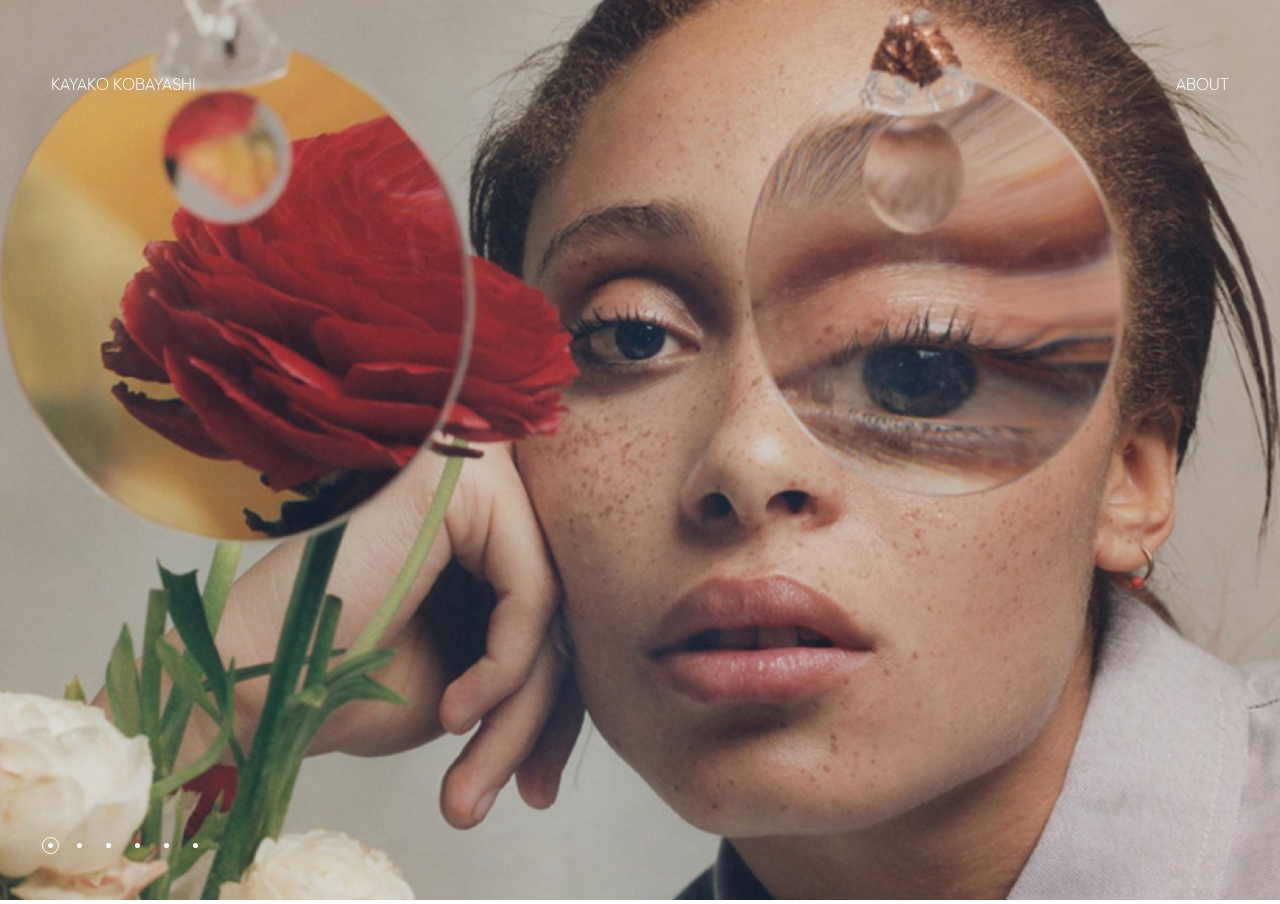
==== portfolio.html @ 285e0fb3 "Interim update" ====
<!DOCTYPE html>
<html lang="en" class='fill'>

<head>
	<meta charset="UTF-8">
	<meta name="viewport" content="width=device-width, initial-scale=1.0">
	<title></title>
	<link rel="stylesheet" href="./css/main.css">
	<link rel="stylesheet" href="./css/preloader.css">
	<link href="https://fonts.googleapis.com/css2?family=Playfair+Display:ital@1&display=swap" rel="stylesheet">
	<script type="text/javascript" src="js/wgl.js"></script>
 </head>

<body class='fill'>
	<div id='frame' class='fill'>
		<canvas id='canvas' class='fill'></canvas>
		<div class='designer_name'>KAYAKO KOBAYASHI</div>
		<div class='about'>ABOUT</div>

		<div class="stage-marker-container">
			<div class="selection-dot" id="selection-dot"></div>
			<div class="stage-dot" id="stage-dot-0"></div>
			<div class="stage-dot" id="stage-dot-1"></div>
			<div class="stage-dot" id="stage-dot-2"></div>
			<div class="stage-dot" id="stage-dot-3"></div>
			<div class="stage-dot" id="stage-dot-4"></div>
			<div class="stage-dot" id="stage-dot-5"></div>
		</div>
	</div>
</body>

<script>
	"use strict";

	var pages = [
		{name: "editorial", number: "01", label: "EDITORIAL", content: [
			{src: "designkk_kayako_kobayashi_aesthete03.png"},
			{src: "designkk_kayako_kobayashi_aesthete08.png"},
			{src: "designkk_kayako_kobayashi_aesthete06.png"},
			{src: "designkk_kayako_kobayashi_aesthete05.png"},
			{src: "designkk_kayako_kobayashi_aesthete09.png"},
			{src: "designkk_kayako_kobayashi_aesthete02.png"},
			{src: "designkk_kayako_kobayashi_aesthete01@2x.png"},
			{src: "aesthete01.png"},
			{src: "aesthete-1.png"},
			{src: "CkSHIf_UkAAPBYe.png"},
			{src: "designkk_kayako_kobayashi_ralphlauren01.png"},
			{src: "designkk_kayako_kobayashi_ralphlauren02.png"},
			{src: "designkk_kayako_kobayashi_rlmagazine01.png"}, 
		]},
		{name: "ecommerce", number: "02", label: "E.COMM"},
		{name: "agency", number: "03", label: "AGENCY"},
		{name: "jewellry", number: "04", label: "JEWELLRY"},
		{name: "beauty", number: "05", label: "BEAUTY"},
		{name: "ux", number: "06", label: "UX"},
	];

	var content = [
		[
			{id: "ecommerce_image_1_1", src: "designkk_kayako_kobayashi_coach01.png"}, 
			{id: "ecommerce_image_2_1", src: "designkk_kayako_kobayashi_coach02.png"}, 
			{id: "ecommerce_image_2_2", src: "designkk_kayako_kobayashi_coach03.png"}, 
			{id: "ecommerce_image_3_1", src: "designkk_kayako_kobayashi_joefresh02.png"}, 
			{id: "ecommerce_image_4_1", src: "designkk_kayako_kobayashi_nancygonzalez-fall03.png"}, 
			{id: "ecommerce_image_5_1", src: "designkk_kayako_kobayashi_joefresh_ecommerce02.png"}, 
			{id: "ecommerce_image_6_1", src: "designkk_kayako_kobayashi_joefresh_ecommerce03.png"}, 
			{id: "ecommerce_image_6_2", src: "designkk_kayako_kobayashi_joefresh01.png"}, 
			{id: "ecommerce_image_7_1", src: "designkk_kayako_kobayashi_isaacmizrahi05.png"}, 
			{id: "ecommerce_image_7_2", src: "designkk_kayako_kobayashi_isaacmizrahi06copy.png"}, 
			{id: "ecommerce_image_8_1", src: "designkk_kayako_kobayashi_culturehome02.png"}, 
			{id: "ecommerce_image_9_1", src: "designkk_kayako_kobayashi_colehaan01.png"}, 
			{id: "ecommerce_image_9_2", src: "designkk_kayako_kobayashi_assouline01.png"}, 
			{id: "ecommerce_image_9_3", src: "designkk_kayako_kobayashi_joefresh04.png"}, 
			{id: "ecommerce_image_10_1", src: "designkk_kayako_kobayashi_ripka.png"}, 
			{id: "ecommerce_image_11_1", src: "designkk_ecommerce.png"}, 
			{id: "ecommerce_image_12_1", src: "designkk_kayako_kobayashi_katespade01.png"}, 
		],
	];

	const vertShdr = `
		attribute vec2 position;

		uniform vec2 org;
		uniform vec2 size;
		uniform vec2 texOrg;
		uniform vec2 texSize;

		varying vec2 tex;
		
		void main () {
			vec2 pos = position * size + org;
			pos = (pos + vec2 (-0.5, -0.5)) * vec2 (2.0, -2.0);
			tex = position * texSize + texOrg;
			gl_Position = vec4 (pos, 0, 1.0);
		}
	`;

	const fragShdr = `
		precision highp float;
		varying vec2 tex;

		uniform sampler2D diffuse;

		uniform float aspect;
		uniform float time;	

		void main () {
			vec2 uv = tex;
			vec4 color = texture2D (diffuse, uv);
			gl_FragColor = color;
		}
	`;

	var elemFrame;
	var canvas;
	var gl;
	var wgl;
	var screen;
	var prog;
	var idxPage = 0;
	var phase = 'page';
	var slide = {dx: 0, dy: 0};

	function drawImage (tex, x, y, w, h, tx, ty, tw, th) {
		wgl.setUniforms (prog, {
			org: {type: gl.FLOAT_VEC2, value: [x, y]},
			size: {type: gl.FLOAT_VEC2, value: [w, h]},
			texOrg: {type: gl.FLOAT_VEC2, value: [tx, th]},
			texSize: {type: gl.FLOAT_VEC2, value: [tw - tx, ty - th]},
			diffuse: {type: gl.TEXTURE0, value: tex},
		});

		wgl.drawQuad ();
	}

	function getScrollPage () {
		var num = Math.floor (screen.slideDelta);

		while (num < 0) {
			num += pages.length;
		}

		return num % pages.length;
	}

	function update () {
		switch (phase) {
			case 'content':
			case 'scroll':
				if (Math.abs (screen.scroll - screen.scrollDelta) < 0.0002) {
					screen.scrollDelta = screen.scroll;
				}
				else screen.scrollDelta += (screen.scroll - screen.scrollDelta) * 0.12;

				var y = -screen.scrollDelta;
				var content = screen.content;
				var idx = 0;

				while (idx < content.length && y + content[idx].th < 0) {
					++idx;
				}
				
				wgl.setProgram (prog);

				while (idx < content.length && y < 1) {
					let image = content[idx];

					if (image.tex) {
						drawImage (image.tex, 0, y, 1, image.th, 0, 0, 1, 1);
						y += image.th;
					}

					++idx;
				}

				break;

			default:
				if (Math.abs (screen.slide - screen.slideDelta) < 0.0002) {
					screen.slideDelta = screen.slide;
				}
				else screen.slideDelta += (screen.slide - screen.slideDelta) * 0.12;

				var num = Math.floor (screen.slideDelta);
				var offset = screen.slideDelta - num;

				while (num < 0) {
					num += pages.length;
				}

				num %= pages.length;
				var page = pages[num];
				wgl.setProgram (prog);
				
				if (page.tex) {
					drawImage (page.tex, -offset, 0, 1, 1, page.tw, page.th, 1 - page.tw, 1 - page.th);
				}

				num = (num + 1) % pages.length;
				page = pages[num];

				if (page.tex) {
					drawImage (page.tex, 1 - offset, 0, 1, 1, page.tw, page.th, 1 - page.tw, 1 - page.th);
				}
		}

		requestAnimationFrame (update);
	}

	function layout () {
		screen.w = elemFrame.clientWidth;
		screen.h = elemFrame.clientHeight;
		screen.aspect = screen.w / screen.h;
		canvas.width = screen.w;
		canvas.height = screen.h;
		wgl.resize (screen.w, screen.h);
		pages.forEach (pageSize);
	}

	function contentSize (content) {
		if (content.tex) {
			content.tw = 1;
			content.th = content.h / content.w;
		}
	}

	function contentLoaded () {
		this.content.tex = wgl.createImageTexture (this);
		this.content.w = this.width;
		this.content.h = this.height;
		this.content.alpha = 1;
		contentSize (this.content);
	}

	function loadPageContent (page) {
		page.content.forEach (function (content) {
			if (!content.image) {
				content.alpha = 0;
				content.th = 0;
				content.image = new Image ();
				content.image.content = content;
				content.image.onload = contentLoaded;
				content.image.src = "images/" + page.name + "/" + content.src;
			}
		});
	}

	function pageSize (page) {
		if (page.aspect) {
			if (screen.aspect > page.aspect) {
				page.tw = 1;
				page.th = (1 - page.aspect / screen.aspect) * 0.5;
			}
			else {
				page.tw = (1 - screen.aspect / page.aspect) * 0.5;
				page.th = 1;
			}
		}
	}

	function pageLoaded () {
		this.page.tex = wgl.createImageTexture (this);
		this.page.w = this.width;
		this.page.h = this.height;
		this.page.aspect = this.width / this.height;
		this.page.alpha = 1;
		pageSize (this.page);
	}

	function loadPages () {
		pages.forEach (function (page) {
			page.alpha = 0;
			page.image = new Image ();
			page.image.page = page;
			page.image.onload = pageLoaded;
			page.image.src = "images/pages/" + page.name + ".png";
		});
	}

	function mouseDown (event) {
		switch (phase)
		{
			case 'page':
				phase = 'slide';
				break;

			case 'content':
				phase = 'scroll';
				break;
		}

		slide.x = event.clientX;
		slide.y = event.clientY;
	}

	function mouseMove (event) {
		switch (phase) {
			case 'slide':
				screen.slide -= (event.clientX - slide.x) / screen.w;
				break;

			case 'scroll':
				screen.scroll -= (event.clientY - slide.y) / screen.h;
				if (screen.scroll < 0) screen.scroll = 0;
				break;
		}

		slide.x = event.clientX;
		slide.y = event.clientY;
	}

	function mouseUp (event) {
		switch (phase) {
			case 'slide':
				let move = screen.slide - screen.slideDelta;

				if (move > 0.1) {
					screen.slide = Math.ceil (screen.slide);
				}
				else if (move < -0.1) {
					screen.slide = Math.floor (screen.slide);
				}
				else {
					move = screen.slideDelta - Math.floor (screen.slideDelta);

					if (move > 0.5) {
						screen.slide = Math.ceil (screen.slide);
					}
					else screen.slide = Math.floor (screen.slide);
				}

				phase = 'page';
				break;

			case 'scroll':
				phase = 'content';
				break;
		}
	}

	function mouseClick (event) {
		if (phase == 'page') {
			var num = getScrollPage ();

			if (Math.abs (screen.slideDelta - num) < 0.0002) {
				screen.content = pages[num].content;
				loadPageContent (pages[num]);
				phase = 'content';
			}
		}
	}

	window.addEventListener ('resize', layout);

	window.addEventListener ('DOMContentLoaded', function () {
		elemFrame = document.getElementById ('frame');
		canvas = document.getElementById ('canvas');
		gl = canvas.getContext ('webgl');
		wgl = new Wgl (gl);
		prog = wgl.createProgram (vertShdr, fragShdr);
		wgl.buildQuad ();
		screen.slide = 0;
		screen.slideDelta = 0;
		screen.scroll = 0;
		screen.scrollDelta = 0;
		elemFrame.addEventListener ("click", mouseClick);
		elemFrame.addEventListener ("mousemove", mouseMove);
		elemFrame.addEventListener ("mouseup", mouseUp);
		elemFrame.addEventListener ("mousedown", mouseDown);
		//document.addEventListener ("mousewheel", mouseWheel, {passive: false});
		//document.addEventListener ("click", whenClick);
		loadPages ();
		layout ();
		update ();
	});

</script>

</html>
---- css/main.css ----
@font-face {
    font-family: SVNGilroyLight;
    src: url(fonts/SVNGilroyLight.otf);
    font-display: block;
}

@font-face {
    font-family: PlayfairDisplay;
    src: url(fonts/PlayfairDisplay-VariableFont_wght.ttf);
    font-display: block;
}

@font-face {
    font-family: PlayfairDisplayItalic;
    src: url(fonts/PlayfairDisplay-Italic-VariableFont_wght.ttf);
    font-display: block;
}

.fill {
	width: 100%;
	height: 100%;
}

#top-banner-canvas{
	cursor: pointer;
}	

.designer_name {
	position: fixed;
	z-index: 10;
	top: 6vw;
	left: 4vw;
	color: white;
	font-size: 16px;
	font-family: 'SVNGilroyLight';
	cursor: pointer;
}

.about {
	position: fixed;
	z-index: 10;
	right: 4vw;
	top: 6vw;
	color: white;
	font-size: 16px;
	font-family: 'SVNGilroyLight';
}

.stage-marker-container{
	position: absolute;
	bottom: 3vw;
	left: 3vw;
}

.stage-dot {
	background-color: white;
	border-radius: 50%;
	width: 5px;
	height: 5px;
	margin: 10px;
	display: inline-block;
}

.selection-dot {
	border: 1px solid white;
	width: 15px;
	height: 15px;
	position: absolute;
	left: 4px; top: 4px;
	border-radius: 50%;
}

.content-row {
	margin-left: 5vw;
	margin-right: 5vw;
}

.image-container {
	padding: 40px;
	box-sizing: border-box;
}

.half-width-image {
	width: calc(50% - 2px);
	display: inline-block;
	vertical-align: top;
}

.half-width-image img{ width: calc(100% - 0px); }

.full-width-image{ width: 100%; }
.full-width-image img{ width: calc(100% - 0px); }

.centered { text-align: center; }
.left-aligned { text-align: left; }

.column{ display: inline-block; }
.two-columns div.column{ width: 49%; }

.ux-large-text{ font-family: 'PlayfairDisplay'; font-size: 60px; }
.ux-small-text{ font-family: 'SVNGilroyLight'; font-size: 30px; }
.ux-text-container{ width: 60%; margin: auto; margin-top: 20px; margin-bottom: 20px; }
---- css/preloader.css ----
body{
	margin: 0;
	width: 100vw;
	height: 100vh;
	overflow-x: hidden;
}

#preloader {
	position: absolute;
	top: 0px;
	left: 0px;
	z-index: 1000;
	width: 100vw;
	height: 100vh;
	background-color: white;
}

.vertical-aligner{ width: 1px; height: 100vh; display: inline-block; vertical-align: middle; }

.valigned{ display: inline-block; }

#loading-text-container{ text-align: center; position: relative; }

#loading-text{ font-family: 'Playfair Display', serif; font-size: 28px; position: absolute; top: 30vh; }

#preloader-word { position: absolute; top: 40vh; }

.absolute-centered{ left: 50%; transform: translateX(-50%); }

#hand-image-container{ position: absolute; bottom: 2vh; min-height: 75px; transform: translateX(-25%) }

.hand-image{ width: 50%; }
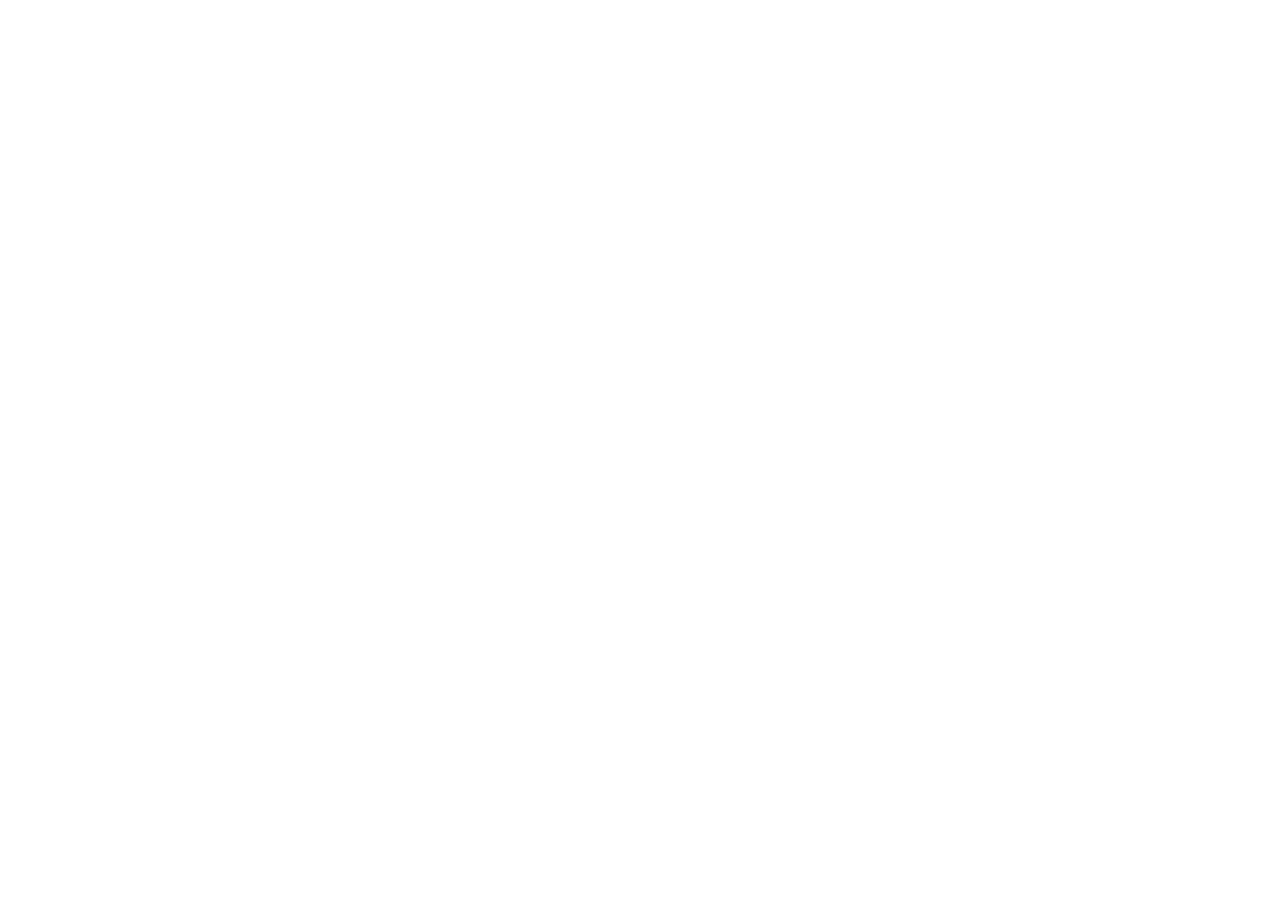
==== commit 99098d8a: "Second update" ====
--- a/portfolio.html
+++ b/portfolio.html
@@ -12,7 +12,7 @@
  </head>
 
 <body class='fill'>
-	<div id='frame' class='fill'>
+	<div id='frame' class='fill' style='touch-action: none'>
 		<canvas id='canvas' class='fill'></canvas>
 		<div class='designer_name'>KAYAKO KOBAYASHI</div>
 		<div class='about'>ABOUT</div>
@@ -48,36 +48,52 @@
 			{src: "designkk_kayako_kobayashi_ralphlauren02.png"},
 			{src: "designkk_kayako_kobayashi_rlmagazine01.png"}, 
 		]},
-		{name: "ecommerce", number: "02", label: "E.COMM"},
-		{name: "agency", number: "03", label: "AGENCY"},
-		{name: "jewellry", number: "04", label: "JEWELLRY"},
-		{name: "beauty", number: "05", label: "BEAUTY"},
-		{name: "ux", number: "06", label: "UX"},
+		{name: "ecommerce", number: "02", label: "E.COMM", content: [
+			{src: "designkk_kayako_kobayashi_coach01.png"},
+			{src: "designkk_kayako_kobayashi_coach02.png"},
+			{src: "designkk_kayako_kobayashi_coach03.png"},
+			{src: "designkk_kayako_kobayashi_joefresh02.png"},
+			{src: "designkk_kayako_kobayashi_nancygonzalez-fall03.png"},
+			{src: "designkk_kayako_kobayashi_joefresh_ecommerce02.png"},
+			{src: "designkk_kayako_kobayashi_joefresh_ecommerce03.png"},
+			{src: "designkk_kayako_kobayashi_joefresh01.png"},
+			{src: "designkk_kayako_kobayashi_isaacmizrahi05.png"},
+			{src: "designkk_kayako_kobayashi_isaacmizrahi06copy.png"},
+			{src: "designkk_kayako_kobayashi_culturehome02.png"},
+			{src: "designkk_kayako_kobayashi_colehaan01.png"},
+			{src: "designkk_kayako_kobayashi_assouline01.png"},
+			{src: "designkk_kayako_kobayashi_joefresh04.png"},
+			{src: "designkk_kayako_kobayashi_ripka.png"},
+			{src: "designkk_ecommerce.png"},
+			{src: "designkk_kayako_kobayashi_katespade01.png"},
+		]},
+		{name: "agency", number: "03", label: "AGENCY", content: [
+			{src: "halo_home.png"},
+		]},
+		{name: "jewellry", number: "04", label: "JEWELLRY", content: [
+			{src: "Judithripka.png"},
+			{src: "ripka_insta01.png"},
+			{src: "designkk_kayako_kobayashi_peridotfinejewelry01.png"},
+			{src: "ripka_insta02.png"},
+			{src: "designkk_kayako_kobayashi_peridotfinejewelry02.png"},
+			{src: "ripka_insta03.png"},
+			{src: "designkk_kayako_kobayashi_ripka.png"},
+		]},
+		{name: "beauty", number: "05", label: "BEAUTY", content: [
+			{src: "designkk_kayako_kobayashi_elementx04.png"},
+			{src: "kiehls_banner.png"},
+			{src: "designkk_kayako_kobayashi_isaacmizrahi_truebeauty02.png"},
+			{src: "origins_banner.png"},
+			{src: "Canvas.png"},
+			{src: "designkk_kayako_kobayashi_kiehls06.png"},
+			{src: "origins.png"},
+		]},
+		{name: "ux", number: "06", label: "UX", content: [,
+			{src: "kathykuo_ux.png"},
+		]},
 	];
 
-	var content = [
-		[
-			{id: "ecommerce_image_1_1", src: "designkk_kayako_kobayashi_coach01.png"}, 
-			{id: "ecommerce_image_2_1", src: "designkk_kayako_kobayashi_coach02.png"}, 
-			{id: "ecommerce_image_2_2", src: "designkk_kayako_kobayashi_coach03.png"}, 
-			{id: "ecommerce_image_3_1", src: "designkk_kayako_kobayashi_joefresh02.png"}, 
-			{id: "ecommerce_image_4_1", src: "designkk_kayako_kobayashi_nancygonzalez-fall03.png"}, 
-			{id: "ecommerce_image_5_1", src: "designkk_kayako_kobayashi_joefresh_ecommerce02.png"}, 
-			{id: "ecommerce_image_6_1", src: "designkk_kayako_kobayashi_joefresh_ecommerce03.png"}, 
-			{id: "ecommerce_image_6_2", src: "designkk_kayako_kobayashi_joefresh01.png"}, 
-			{id: "ecommerce_image_7_1", src: "designkk_kayako_kobayashi_isaacmizrahi05.png"}, 
-			{id: "ecommerce_image_7_2", src: "designkk_kayako_kobayashi_isaacmizrahi06copy.png"}, 
-			{id: "ecommerce_image_8_1", src: "designkk_kayako_kobayashi_culturehome02.png"}, 
-			{id: "ecommerce_image_9_1", src: "designkk_kayako_kobayashi_colehaan01.png"}, 
-			{id: "ecommerce_image_9_2", src: "designkk_kayako_kobayashi_assouline01.png"}, 
-			{id: "ecommerce_image_9_3", src: "designkk_kayako_kobayashi_joefresh04.png"}, 
-			{id: "ecommerce_image_10_1", src: "designkk_kayako_kobayashi_ripka.png"}, 
-			{id: "ecommerce_image_11_1", src: "designkk_ecommerce.png"}, 
-			{id: "ecommerce_image_12_1", src: "designkk_kayako_kobayashi_katespade01.png"}, 
-		],
-	];
-
-	const vertShdr = `
+	const vshdrImage = `
 		attribute vec2 position;
 
 		uniform vec2 org;
@@ -95,18 +111,38 @@
 		}
 	`;
 
-	const fragShdr = `
+	const fshdrImage = `
 		precision highp float;
+
+		uniform sampler2D diffuse;
+
 		varying vec2 tex;
-
-		uniform sampler2D diffuse;
-
-		uniform float aspect;
-		uniform float time;	
 
 		void main () {
 			vec2 uv = tex;
 			vec4 color = texture2D (diffuse, uv);
+			gl_FragColor = color;
+		}
+	`;
+
+	const vshdrGeom = `
+		attribute vec2 position;
+		attribute vec2 uv;
+
+		uniform vec2 projOrg;
+		uniform vec2 projSize;
+		
+		void main () {
+			vec2 pos = (position + projOrg) * projSize;
+			gl_Position = vec4 (pos, 0, 1.0);
+		}
+	`;
+
+	const fshdrGeom = `
+		precision highp float;
+
+		void main () {
+			vec4 color = vec4 (1.0);
 			gl_FragColor = color;
 		}
 	`;
@@ -116,61 +152,87 @@
 	var gl;
 	var wgl;
 	var screen;
-	var prog;
+	var prgImage;
+	var prgGeom;
+	var vxbQuad;
+	var vxbClock;
+	var imgClock;
 	var idxPage = 0;
 	var phase = 'page';
 	var slide = {dx: 0, dy: 0};
+	var numLoad = 0;
+	var whenLoad;
 
 	function drawImage (tex, x, y, w, h, tx, ty, tw, th) {
-		wgl.setUniforms (prog, {
+		wgl.setUniforms (prgImage, {
 			org: {type: gl.FLOAT_VEC2, value: [x, y]},
 			size: {type: gl.FLOAT_VEC2, value: [w, h]},
-			texOrg: {type: gl.FLOAT_VEC2, value: [tx, th]},
-			texSize: {type: gl.FLOAT_VEC2, value: [tw - tx, ty - th]},
+			texOrg: {type: gl.FLOAT_VEC2, value: [tx, ty]},
+			texSize: {type: gl.FLOAT_VEC2, value: [tw - tx, th - ty]},
 			diffuse: {type: gl.TEXTURE0, value: tex},
 		});
 
-		wgl.drawQuad ();
-	}
-
-	function getScrollPage () {
-		var num = Math.floor (screen.slideDelta);
-
-		while (num < 0) {
-			num += pages.length;
-		}
-
-		return num % pages.length;
+		gl.drawArrays (gl.TRIANGLES, 0, 66);
+	}
+
+	function getSlidePage (where) {
+		while (where < 0) {
+			where += screen.slideWidth;
+		}
+
+		where %= screen.slideWidth;
+		let num = 0;
+
+		while (where > pages[num].tw) {
+			where -= pages[num].tw;
+			++num;
+		}
+		
+		return num;
 	}
 
 	function update () {
+		wgl.setProgram (prgImage);
+		wgl.setBuffer (vxbQuad, {position: {type: gl.FLOAT_VEC2}});
+
 		switch (phase) {
 			case 'content':
 			case 'scroll':
-				if (Math.abs (screen.scroll - screen.scrollDelta) < 0.0002) {
-					screen.scrollDelta = screen.scroll;
-				}
-				else screen.scrollDelta += (screen.scroll - screen.scrollDelta) * 0.12;
-
-				var y = -screen.scrollDelta;
+				screen.scroll -= screen.push[0];
+				
+				if (phase == 'scroll') {
+					screen.push.pop ();
+					screen.push.unshift (0);
+				}
+
+				if (screen.scroll < 0) {
+					screen.scroll = 0;
+				}
+				else if (screen.scroll > screen.scrollHeight - 1) {
+					screen.scroll = screen.scrollHeight - 1;
+				}
+
 				var content = screen.content;
 				var idx = 0;
 
-				while (idx < content.length && y + content[idx].th < 0) {
+				while (idx < content.length && content[idx].ty + content[idx].th < screen.scroll) {
 					++idx;
 				}
-				
-				wgl.setProgram (prog);
-
-				while (idx < content.length && y < 1) {
+
+				while (idx < content.length && content[idx].ty < screen.scroll + 1) {
 					let image = content[idx];
 
 					if (image.tex) {
-						drawImage (image.tex, 0, y, 1, image.th, 0, 0, 1, 1);
-						y += image.th;
+						drawImage (image.tex, image.tx, image.ty - screen.scroll, image.tw, image.th, 0, 0, 1, 1);
 					}
 
 					++idx;
+				}
+
+				screen.push[0] *= 0.97;
+
+				if (Math.abs (screen.push[0]) < 0.0002) {
+					screen.push[0] = 0;
 				}
 
 				break;
@@ -179,32 +241,59 @@
 				if (Math.abs (screen.slide - screen.slideDelta) < 0.0002) {
 					screen.slideDelta = screen.slide;
 				}
-				else screen.slideDelta += (screen.slide - screen.slideDelta) * 0.12;
-
-				var num = Math.floor (screen.slideDelta);
-				var offset = screen.slideDelta - num;
-
-				while (num < 0) {
-					num += pages.length;
-				}
-
-				num %= pages.length;
-				var page = pages[num];
-				wgl.setProgram (prog);
-				
-				if (page.tex) {
-					drawImage (page.tex, -offset, 0, 1, 1, page.tw, page.th, 1 - page.tw, 1 - page.th);
-				}
-
-				num = (num + 1) % pages.length;
-				page = pages[num];
-
-				if (page.tex) {
-					drawImage (page.tex, 1 - offset, 0, 1, 1, page.tw, page.th, 1 - page.tw, 1 - page.th);
-				}
-		}
-
+				else screen.slideDelta += (screen.slide - screen.slideDelta) * 0.1;
+
+				var x = screen.slideDelta;
+
+				while (x < 0) {
+					x += screen.slideWidth;
+				}
+
+				x %= screen.slideWidth;
+				let num = 0;
+
+				while (x + 1 < pages[num].tx) {
+					++num;
+				}
+
+				x = pages[num].tx - x;
+
+				while (x < 1) {
+					var page = pages[num];
+
+					if (page.tex) {
+						drawImage (page.tex, x, page.ty, page.tw, page.th, 0, 0, 1, 1);
+						x += page.tw;
+					}
+
+					num = (num + 1) % pages.length;
+				}
+		}
+
+		wgl.setProgram (prgGeom);
+		wgl.setUniforms (prgGeom, {
+			projOrg: {type: gl.FLOAT_VEC2, value: [0, 0]},
+			projSize: {type: gl.FLOAT_VEC2, value: [2 / screen.w, 2 / screen.h]},
+		});
+
+		wgl.setBuffer (vxbClock, {
+			position: {type: gl.FLOAT_VEC2},
+			uv: {type: gl.FLOAT_VEC2},
+		});
+		
+		gl.drawArrays (gl.TRIANGLE_STRIP, 0, 66);
 		requestAnimationFrame (update);
+	}
+
+	function layoutPages () {
+		screen.slideWidth = 0;
+		
+		pages.forEach (function (page) {
+			pageSize (page);
+			page.ty = 0.5 + page.th * -0.5;
+			page.tx = screen.slideWidth;
+			screen.slideWidth += page.tw;
+		});
 	}
 
 	function layout () {
@@ -214,13 +303,30 @@
 		canvas.width = screen.w;
 		canvas.height = screen.h;
 		wgl.resize (screen.w, screen.h);
-		pages.forEach (pageSize);
+		layoutPages ();
+	}
+
+	function onLoad ()
+	{
+		--numLoad;
+
+		if (!numLoad) {
+			whenLoad ();
+		}
 	}
 
 	function contentSize (content) {
-		if (content.tex) {
-			content.tw = 1;
-			content.th = content.h / content.w;
+		let y = content[0].ty + content[0].th;
+
+		for (var idx = 1; idx < content.length; ++idx) {
+			var image = content[idx];
+			
+			if (image.tex) {
+				image.tw = 1;
+				image.th = image.h / image.w * screen.aspect;
+				image.ty = y;
+				y += image.th;
+			}
 		}
 	}
 
@@ -228,31 +334,33 @@
 		this.content.tex = wgl.createImageTexture (this);
 		this.content.w = this.width;
 		this.content.h = this.height;
-		this.content.alpha = 1;
-		contentSize (this.content);
+		onLoad ();
 	}
 
 	function loadPageContent (page) {
+		numLoad += page.content.length;
+
 		page.content.forEach (function (content) {
-			if (!content.image) {
-				content.alpha = 0;
-				content.th = 0;
-				content.image = new Image ();
-				content.image.content = content;
-				content.image.onload = contentLoaded;
-				content.image.src = "images/" + page.name + "/" + content.src;
-			}
-		});
+			content.alpha = 0;
+			content.tx = 0;
+			content.th = 0;
+			content.image = new Image ();
+			content.image.content = content;
+			content.image.onload = contentLoaded;
+			content.image.src = "images/" + page.name + "/" + content.src;
+		});
+
+		page.content.unshift ({tex: page.tex, tx: (page.tw - 1) * -0.5, ty: page.ty, tw: page.tw, th: page.th});
 	}
 
 	function pageSize (page) {
 		if (page.aspect) {
 			if (screen.aspect > page.aspect) {
 				page.tw = 1;
-				page.th = (1 - page.aspect / screen.aspect) * 0.5;
+				page.th = screen.aspect / page.aspect;
 			}
 			else {
-				page.tw = (1 - screen.aspect / page.aspect) * 0.5;
+				page.tw = page.aspect / screen.aspect;
 				page.th = 1;
 			}
 		}
@@ -263,11 +371,12 @@
 		this.page.w = this.width;
 		this.page.h = this.height;
 		this.page.aspect = this.width / this.height;
-		this.page.alpha = 1;
-		pageSize (this.page);
+		onLoad ();
 	}
 
 	function loadPages () {
+		numLoad += pages.length;
+
 		pages.forEach (function (page) {
 			page.alpha = 0;
 			page.image = new Image ();
@@ -277,75 +386,102 @@
 		});
 	}
 
+	function imageLoaded () {
+		this.tex = wgl.createImageTexture (this);
+		onLoad ();
+	}
+
+	function loadImage (src) {
+		++numLoad;
+		let image = new Image ();
+		image.onload = imageLoaded;
+		image.src = "images/" + src;
+		return image;
+	}
+
 	function mouseDown (event) {
-		switch (phase)
-		{
-			case 'page':
-				phase = 'slide';
-				break;
-
-			case 'content':
-				phase = 'scroll';
-				break;
-		}
-
-		slide.x = event.clientX;
-		slide.y = event.clientY;
+		if (event.isPrimary) {
+			switch (phase)
+			{
+				case 'page':
+					phase = 'slide';
+					break;
+
+				case 'content':
+					phase = 'scroll';
+					screen.push = [0, 0, 0, 0, 0];
+					break;
+			}
+
+			slide.x = event.clientX;
+			slide.y = event.clientY;
+		}
 	}
 
 	function mouseMove (event) {
-		switch (phase) {
-			case 'slide':
-				screen.slide -= (event.clientX - slide.x) / screen.w;
-				break;
-
-			case 'scroll':
-				screen.scroll -= (event.clientY - slide.y) / screen.h;
-				if (screen.scroll < 0) screen.scroll = 0;
-				break;
-		}
-
-		slide.x = event.clientX;
-		slide.y = event.clientY;
+		if (event.isPrimary) {
+			switch (phase) {
+				case 'slide':
+					screen.slide -= (event.clientX - slide.x) / screen.w;
+					break;
+
+				case 'scroll':
+					screen.push[0] = ((event.clientY - slide.y) / screen.h) * 2;
+					break;
+			}
+
+			slide.x = event.clientX;
+			slide.y = event.clientY;
+		}
 	}
 
 	function mouseUp (event) {
-		switch (phase) {
-			case 'slide':
-				let move = screen.slide - screen.slideDelta;
-
-				if (move > 0.1) {
-					screen.slide = Math.ceil (screen.slide);
-				}
-				else if (move < -0.1) {
-					screen.slide = Math.floor (screen.slide);
-				}
-				else {
-					move = screen.slideDelta - Math.floor (screen.slideDelta);
-
-					if (move > 0.5) {
-						screen.slide = Math.ceil (screen.slide);
+		if (event.isPrimary) {
+			switch (phase) {
+				case 'slide':
+					let move = screen.slide - screen.slideDelta;
+
+					if (move > 0.1) {
+						idxPage = getSlidePage (screen.slide) + 1;
+						idxPage %= pages.length;
 					}
-					else screen.slide = Math.floor (screen.slide);
-				}
-
-				phase = 'page';
-				break;
-
-			case 'scroll':
-				phase = 'content';
-				break;
+					else if (move < -0.1) {
+						idxPage = getSlidePage (screen.slide);
+					}
+					else idxPage = getSlidePage (screen.slide + 0.5);;
+
+					screen.slide = pages[idxPage].tx + (pages[idxPage].tw * 0.5) - 0.5;
+					phase = 'page';
+					break;
+
+				case 'scroll':
+					screen.push[0] = screen.push.reduce (function (sum, value) {
+						return sum + value;
+					}, 0) / screen.push.length;
+					phase = 'content';
+					break;
+			}
 		}
 	}
 
 	function mouseClick (event) {
 		if (phase == 'page') {
-			var num = getScrollPage ();
-
-			if (Math.abs (screen.slideDelta - num) < 0.0002) {
-				screen.content = pages[num].content;
-				loadPageContent (pages[num]);
-				phase = 'content';
+			if (Math.abs (screen.slide - screen.slideDelta) < 0.002) {
+				var content = pages[idxPage].content;
+				screen.content = content;
+				
+				whenLoad = function () {
+					contentSize (content);
+					screen.scrollHeight = 0;
+
+					content.forEach (function (image) {
+						screen.scrollHeight += image.th;
+					});
+
+					phase = 'content';
+				};
+
+				loadPageContent (pages[idxPage]);
 			}
 		}
 	}
@@ -357,21 +493,41 @@
 		canvas = document.getElementById ('canvas');
 		gl = canvas.getContext ('webgl');
 		wgl = new Wgl (gl);
-		prog = wgl.createProgram (vertShdr, fragShdr);
-		wgl.buildQuad ();
-		screen.slide = 0;
-		screen.slideDelta = 0;
+		prgImage = wgl.createProgram (vshdrImage, fshdrImage);
+		prgGeom = wgl.createProgram (vshdrGeom, fshdrGeom);
+		vxbQuad = wgl.buildQuad ();
+
+		vxbClock = wgl.buildStrip (33, function (num) {
+			var angle = (Math.PI / 16) * num;
+
+			return [
+				Math.sin (angle) * 40, Math.cos (angle) * 40,
+				Math.sin (angle) * 43, Math.cos (angle) * 43,
+			];
+		});
+
+		screen.slide = 0.5;
+		screen.slideDelta = 0.5;
+		screen.slideWidth = 1;
 		screen.scroll = 0;
-		screen.scrollDelta = 0;
+		screen.push = [0, 0, 0, 0, 0];
 		elemFrame.addEventListener ("click", mouseClick);
-		elemFrame.addEventListener ("mousemove", mouseMove);
-		elemFrame.addEventListener ("mouseup", mouseUp);
-		elemFrame.addEventListener ("mousedown", mouseDown);
+		elemFrame.addEventListener ("pointermove", mouseMove);
+		elemFrame.addEventListener ("pointerup", mouseUp);
+		elemFrame.addEventListener ("pointercancel", mouseUp);
+		elemFrame.addEventListener ("pointerdown", mouseDown);
 		//document.addEventListener ("mousewheel", mouseWheel, {passive: false});
 		//document.addEventListener ("click", whenClick);
+
+		whenLoad = function () {
+			layout ();
+			screen.slide = (pages[0].tw * 0.5) - 0.5;
+			screen.slideDelta = screen.slide;
+			update ();
+		};
+
 		loadPages ();
-		layout ();
-		update ();
+		imgClock = loadImage ("clock.png");
 	});
 
 </script>
